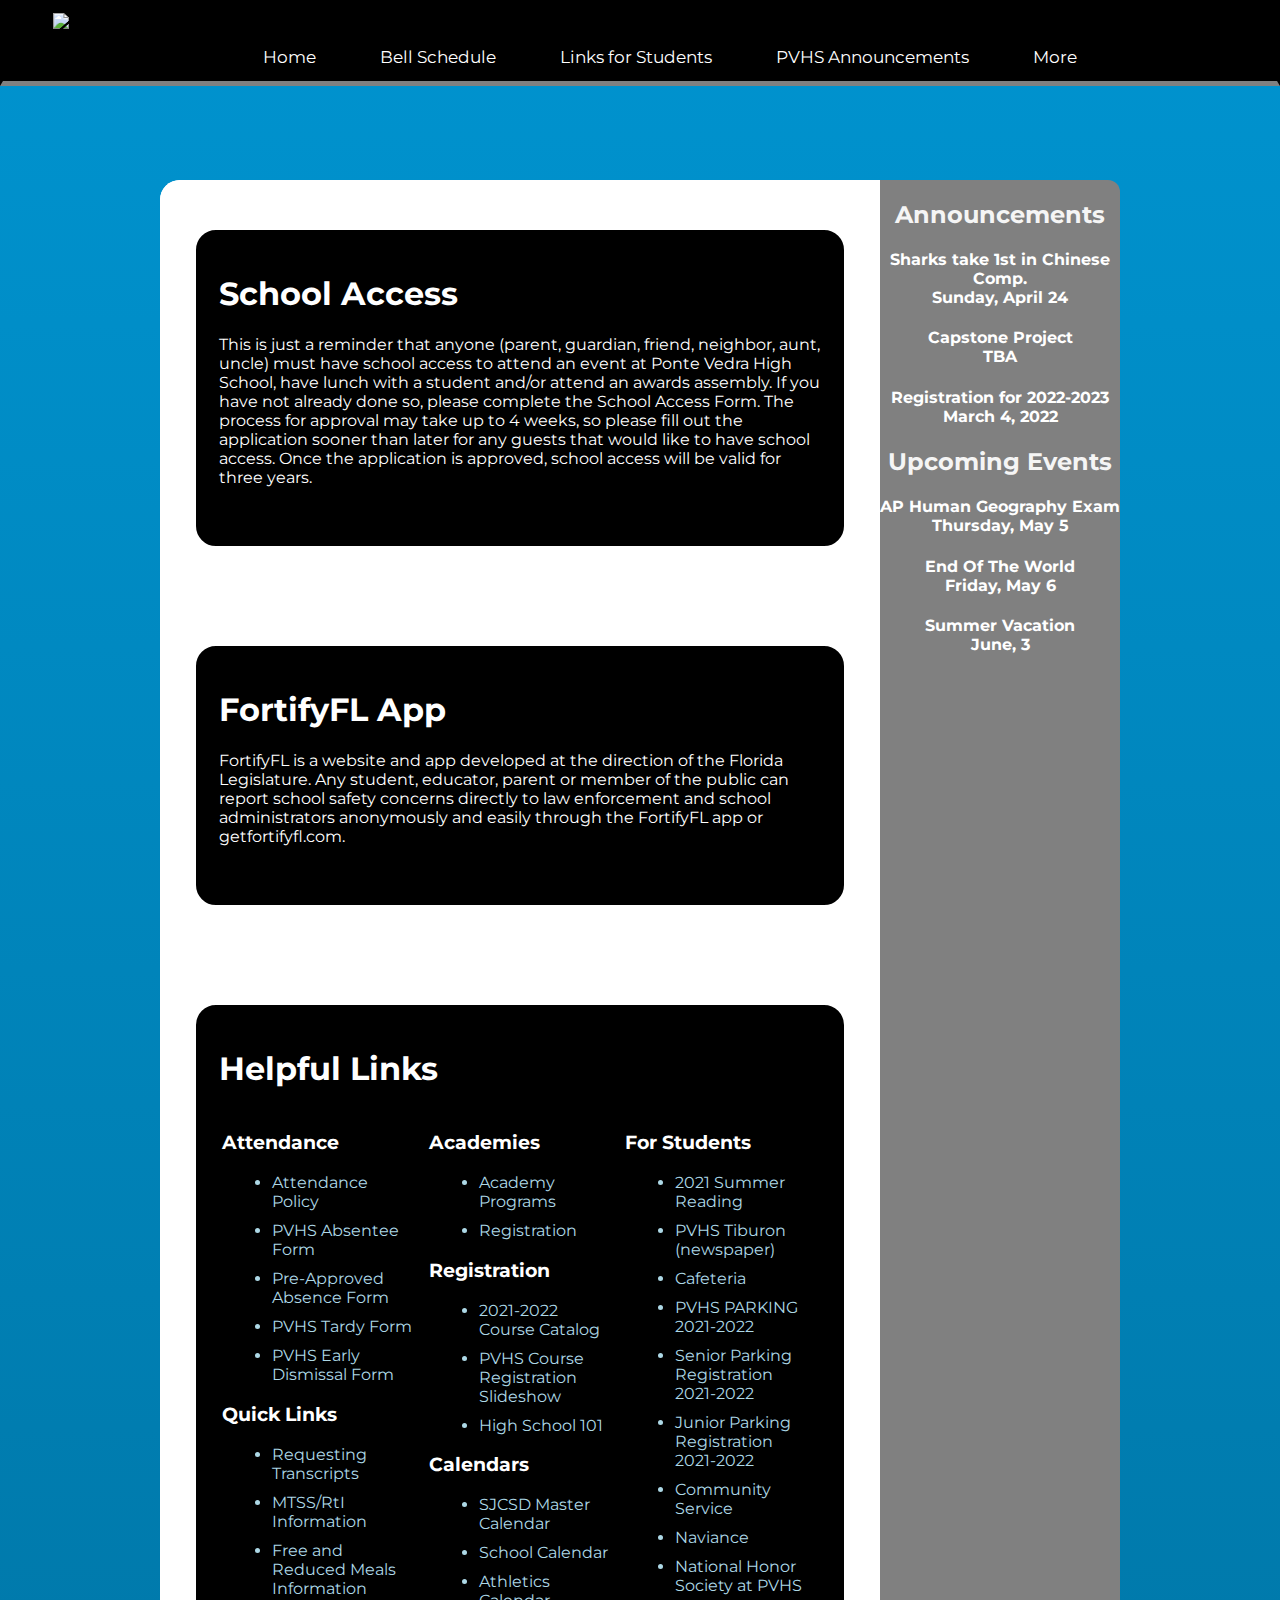
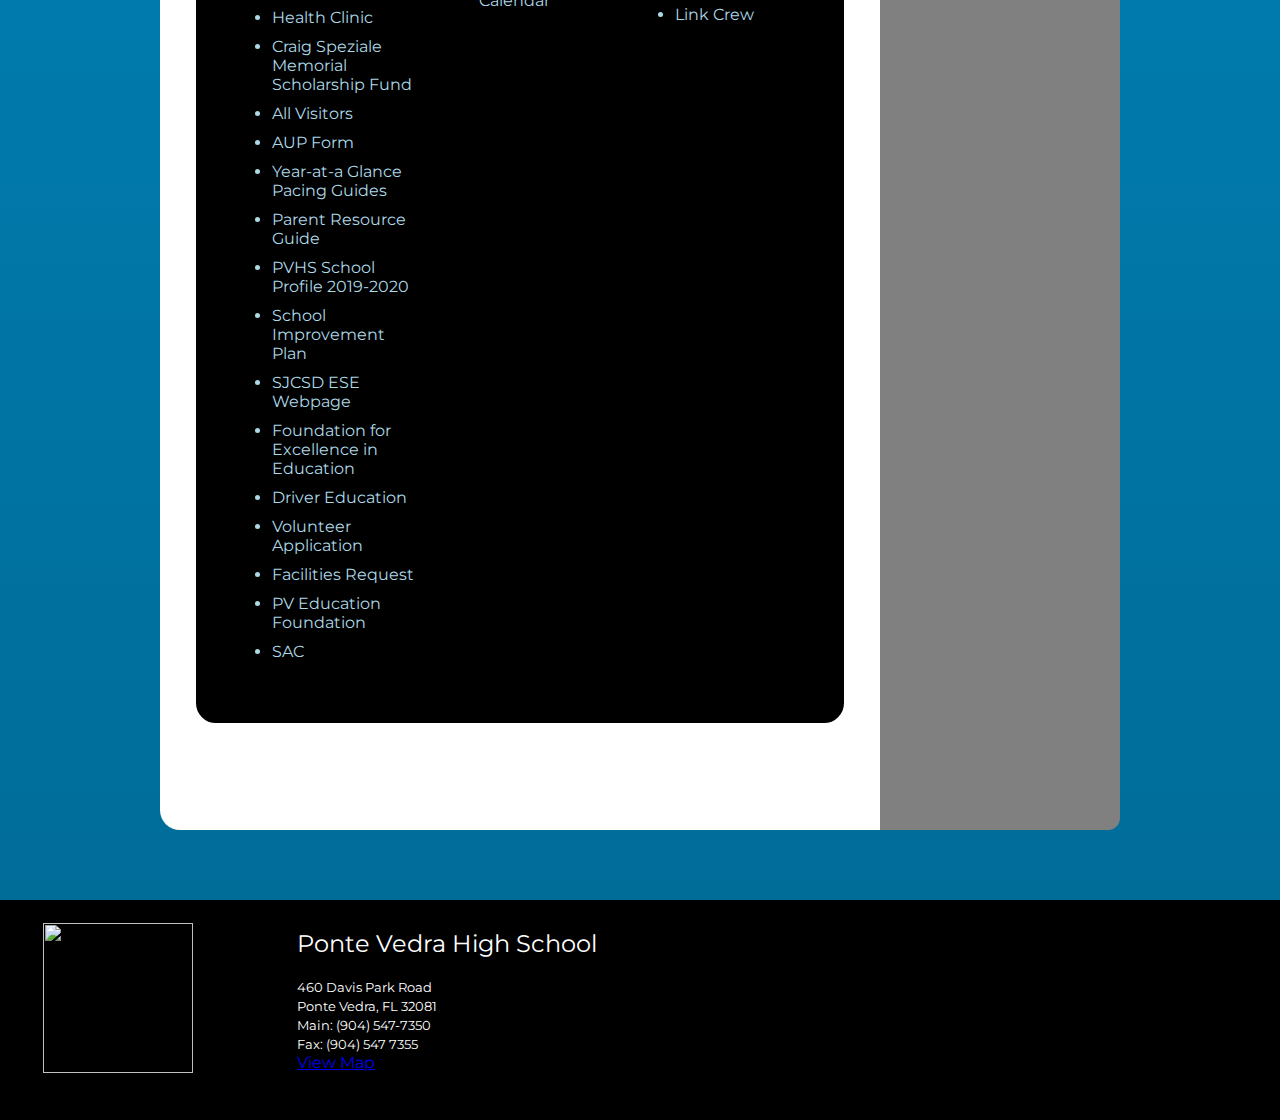
==== index.html @ 2da9e241 "Initial commit" ====
<!DOCTYPE html>
<html>
  <head>
    <meta charset="utf-8">
    <meta name="viewport" content="width=device-width">
    <title>Ponte Vedra High School</title>
    <link href="/mainpage.css" rel="stylesheet" type="text/css" />
    <link href="/overall.css" rel="stylesheet" type="text/css" />
    <link rel="preconnect" href="https://fonts.googleapis.com">
    <link rel="icon" type="image/x-icon" href="https://www.stjohns.k12.fl.us/cr/wp-content/uploads/sites/35/2015/02/2-300x277.png" />
<link rel="preconnect" href="https://fonts.gstatic.com" crossorigin>
<link href="https://fonts.googleapis.com/css2?family=Inter:wght@100;200;300;400;500;600;700;800;900&family=Lato:ital,wght@0,100;0,300;0,400;0,700;1,100;1,300;1,400;1,700&family=Montserrat:ital,wght@0,100;0,200;0,300;0,400;0,500;0,600;0,700;0,800;0,900;1,100;1,200;1,300;1,400;1,500;1,600;1,700;1,800;1,900&family=Nanum+Gothic:wght@400;700;800&family=Noto+Sans:ital,wght@0,400;0,700;1,400;1,700&family=Oxygen:wght@300;400;700&family=Poppins:ital,wght@0,100;0,200;0,300;0,400;0,500;0,600;1,100;1,200;1,300;1,400;1,500&family=Raleway:ital,wght@0,100;0,200;0,300;0,400;0,500;0,600;0,700;1,100;1,200;1,300;1,400;1,500;1,600;1,700&family=Roboto:ital,wght@0,100;0,300;0,400;0,500;0,700;0,900;1,100;1,300;1,400;1,500;1,700;1,900&family=Rubik:ital,wght@0,300;0,400;0,500;0,600;0,700;1,300;1,400;1,500;1,600;1,700&family=Source+Sans+Pro:ital,wght@0,200;0,300;0,400;0,600;0,700;1,200;1,300;1,400;1,600;1,700&family=Titillium+Web:ital,wght@0,200;0,300;0,400;0,600;0,700;0,900;1,200;1,300;1,400;1,600;1,700&family=Ubuntu:ital,wght@0,300;0,400;0,500;0,700;1,300;1,400;1,500;1,700&family=Work+Sans:ital,wght@0,100;0,200;0,300;0,400;0,500;0,600;0,700;1,100;1,200;1,300;1,400;1,500;1,600;1,700&display=swap" rel="stylesheet">
    <script src="https://ajax.googleapis.com/ajax/libs/jquery/3.6.0/jquery.min.js"></script>
    <script src="script.js"></script>

    <style>
      body {
        color:whitesmoke;
      }
      /*#schoolaccess {
        margin-left:10%;
        margin-right:10%;
      }
      #fortifyfl {
        margin-left:10%;
        margin-right:10%;*/
      }

      a {
    transition-duration:0.2s;
    color:white;
  }

  a:hover {
    color:skyblue;
  }
    </style>
  </head>
  <body>
<!--     page info not shown -->
<!--     top navigation and title bar-->
     <div class="topnav" id = "topnav" style="white-space:nowrap;">
       
  <a href="/index.html"><img class="logo" src="https://www-pvhs.stjohns.k12.fl.us/wp-content/uploads/2019/11/bg_logo.png" width="220"></a>
      <div class="navbuttons">
      <a href="/index.html">Home</a>  
      <a href="https://www-pvhs.stjohns.k12.fl.us/wp-content/uploads/2021/08/2021-2022-PVHS-Bell-Schedule.pdf" target = "_blank">Bell Schedule</a>
      <a href="/subpages/links4students.html">Links for Students</a>  
      <a href="/subpages/PVHS-announcements.html">PVHS Announcements</a>
      <a onclick = "openNav()">More</a>
      </div>
     </div>

<div id="mySidenav" class="sidenav">
  <a href="javascript:void(0)" class="closebtn" onclick="closeNav()">&times;</a>
  <a href="https://homeaccess.stjohns.k12.fl.us/HomeAccess/Account/LogOn?ReturnUrl=%2fhomeaccess">Home Access<br>Center</a>
  <a href="https://stjohnsschools.schoology.com/" target="_blank">Schoology for<br>Students</a>
  <a href="https://www.stjohns.k12.fl.us/calendar/" target = "_blank">St. Johns<br>Calendar</a>
  <a href="https://www-pvhs.stjohns.k12.fl.us/media/">Media Center</a>
  <a href="test">test</a>
</div>

<!-- main content -->
<div id="main">
      <aside id="upcoming"></aside>
  <div class="maincontent">
    
    <div id="schoolaccess" class = "contentbox">
    <h1>School Access</h1>

    <p>This is just a reminder that anyone (parent, guardian, friend, neighbor, aunt,   uncle) must have school access to attend an event at Ponte Vedra High School,       have lunch with a student and/or attend an awards assembly. If you have not         already done so, please complete the School Access Form. The process for approval   may take up to 4 weeks, so please fill out the application sooner than later for    any guests that would like to have school access. Once the application is           approved, school access will be valid for three years.</p>
    </div>

    <div id="fortifyfl" class = "contentbox">
    <h1>FortifyFL App</h1>
      
    <p>FortifyFL is a website and app developed at the direction of the Florida Legislature. Any student, educator, parent or member of the public can report school safety concerns directly to law enforcement and school administrators anonymously and easily through the FortifyFL app or getfortifyfl.com.</p>
    </div>

    <div id = "helpfullinks" class = "contentbox">
      <h1>Helpful Links</h1>
        <table>
          <tr>
            <td>
              <h3>Attendance</h3>
              <ul>
                <li><a>Attendance Policy</a></li>
                <li><a>PVHS Absentee Form</a></li>
                <li><a>Pre-Approved Absence Form</a></li>
                <li><a>PVHS Tardy Form</a></li>
                <li><a>PVHS Early Dismissal Form</a></li>
              </ul>
              <h3>Quick Links</h3>
              <ul>
                <li><a>Requesting Transcripts</a></li>
                <li><a>MTSS/RtI Information</a></li>
                <li><a>Free and Reduced Meals Information</a></li>
                <li><a>Health Clinic</a></li>
                <li><a>Craig Speziale Memorial Scholarship Fund</a></li>
                <li><a>All Visitors</li>
                <li><a>AUP Form</a></li>
                <li><a>Year-at-a Glance Pacing Guides</a></li>
                <li><a>Parent Resource Guide</a></li>
                <li><a>PVHS School Profile 2019-2020</a></li>
                <li><a>School Improvement Plan</a></li>
                <li><a>SJCSD ESE Webpage</a></li>
                <li><a>Foundation for Excellence in Education</a></li>
                <li><a>Driver Education</a></li>
                <li><a>Volunteer Application</a></li>
                <li><a>Facilities Request</a></li>
                <li><a>PV Education Foundation</a></li>
                <li><a>SAC</li>
              </ul>
            </td>
            
            <td>
              <h3>Academies</h3>
              <ul>
                <li><a>Academy Programs</a></li>
                <li><a>Registration</a></li>
              </ul>
              <h3>Registration</h3>
              <ul>
                <li><a>2021-2022 Course Catalog</a></li>
                <li><a>PVHS Course Registration Slideshow</a></li>
                <li><a>High School 101</a></li>
              </ul>
              <h3>Calendars</h3>
              <ul>
                <li><a>SJCSD Master Calendar</a></li>
                <li><a>School Calendar</a></li>
                <li><a>Athletics Calendar</a></li>
              </ul>
            </td>
            
            <td>
              <h3>For Students</h3>
              <ul>
                <li><a>2021 Summer Reading</a></li>
                <li><a>PVHS Tiburon (newspaper)</a></li>
                <li><a>Cafeteria</a></li>
                <li><a>PVHS PARKING 2021-2022</a></li>
                <li><a>Senior Parking Registration 2021-2022</a></li>
                <li><a>Junior Parking Registration 2021-2022</a></li>
                <li><a>Community Service</a></li>
                <li><a>Naviance</a></li>
                <li><a>National Honor Society at PVHS</a></li>
                <li><a>Link Crew</a></li>
              </ul>
            </td>
          </tr>
        </table>
    </div>
    
  </div>
  
  <div class = "sidemain">
    <h2>Announcements</h2>
    <a><h4>Sharks take 1st in Chinese Comp.<br>Sunday, April 24</h4></a>
    <a><h4>Capstone Project<br>TBA</h4></a>
    <a href="/subpages/PVHS-announcements.html#announce" ><h4>Registration for 2022-2023<br>March 4, 2022</h4></a>
    <a><h4></h4></a>
    <a><h4></h4></a>
    <a><h4></h4></a>
    <h2>Upcoming Events</h2>
    <a><h4>AP Human Geography Exam<br>Thursday, May 5</h4></a>
    <a><h4>End Of The World<br>Friday, May 6</h4></a>
    <a><h4>Summer Vacation<br>June, 3</h4></a>
    <a><h4></h4></a>
    <a><h4></h4></a>
    <a><h4></h4></a>
  </div>
</div>
<!--      footer -->

  
    <div class = "footer">
      <table>
        <tr>
          <td>
            <img src = "https://www-pvhs.stjohns.k12.fl.us/wp-content/uploads/2019/11/pv.png" width = "150px" height = "150px">
          </td>
        <td>
          <span style = "font-size:1.5em;">Ponte Vedra High School</span><br><br>
          <span style = "font-size:.8em;">460 Davis Park Road</span><br>
          <span style = "font-size:.8em;">Ponte Vedra, FL 32081</span><br>
          <span style = "font-size:.8em;">Main: (904) 547-7350</span><br>
          <span style = "font-size:.8em;">Fax: (904) 547 7355</span><br>
          <a href="https://goo.gl/maps/XTZNZuMXqhJCiwR97" style="padding-left:100px;">View Map</a>
        </td>
      </tr>
      </table>
      
    </div>
</div>
    

<!--     popout  -->
<!--     content wrapper -->

  </body>
</html>
---- mainpage.css ----
body {
  margin:0px 0px 0px 0px;
}

/* .topnav{
  background-color:black;
  height:50px;
  width:100%;
  padding-top:25px;
  margin:0px 0px 0px 0px;
  position:fixed;
  top:0px;
  
}

a.topnav{
  text-decoration:none;
  color:white;
  font-size:20px;
}

a.topnav:hover{
  padding: 15px 15px;
  border-radius: 5px;

  color: black;
  background-color:white;
} */
---- overall.css ----
body {
  background-image:linear-gradient(#0093cf,#006994);
  font-family: 'Montserrat', sans-serif;
  scroll-behavior: smooth;
}

.topnav {
  
  background-color: black;
  /* overflow: hidden; */
  border-style: solid;
  border-margin: 0;
  border-padding: 0;
  border-color: black;
  padding-bottom: 10px;
  margin: 0px 0px 0px 0px;
  text-align: auto;
  padding:0;
  position:fixed;
  top:0px;
  width:100%;
  display: inline;
  box-sizing: border-box;
  z-index: 100;
  border-bottom:5px solid gray;

}

.logo {
  padding-left: 20px;
  padding-top: 10px;
}

.search {
  float: right;
  padding: 20px 20px;
}

/* Style the links inside the navigation bar */
.topnav a {
  /* float: left; */
  background-color: black;
  color: white;
  text-align: center;
  padding: 14px 30px;
  text-decoration: none;
  font-size: 17px;
  border-radius: 10px;

  transition-duration: 0.5s; 
  
}


/* Change the color of links on hover */
.navbuttons a:hover {
  background-color: white;
  color: #0093cf;
  transition-duration: 0.5s;
}


/* Button div */
.navbuttons {
  float: center;
  /*border-top-style: solid;
  border-top-color: black;
  border-width:100%;*/
  text-align: center;
  width: 100%;
  margin: auto;
  padding: 14px 30px;
}

/* .contentbox {
  float:center;
  border:3px solid black;
  border-top:0px;
  margin:auto;
  width:90%;
  background-color:skyblue;
} */

/* The side navigation menu */
.sidenav {
  height: 100%; /* 100% Full-height */
  width: 0; /* 0 width - change this with JavaScript */
  position: fixed; /* Stay in place */
  z-index: 101; /* Stay on top */
  top: 0; /* Stay at the top */
  left: 0;
  background-color: #111; /* Black*/
  overflow-x: hidden; /* Disable horizontal scroll */
  padding-top: 60px; /* Place content 60px from the top */
  transition: 0.5s; /* 0.5 second transition effect to slide in the sidenav */
  white-space: nowrap; /* prevent text from wrapping */
}

/* The navigation menu links */
.sidenav a {
  padding: 8px 8px 8px 32px;
  text-decoration: none;
  font-size: 25px;
  color: #818181;
  display: block;
  transition: 0.3s;
}

/* When you mouse over the navigation links, change their color */
.sidenav a:hover {
  color: #f1f1f1;
}

/* Position and style the close button (top right corner) */
.sidenav .closebtn {
  position: absolute;
  top: 0;
  right: 25px;
  font-size: 36px;
  margin-left: 50px;
}

/* Style page content - use this if you want to push the page content to the right when you open the side navigation */
#main {
  transition: margin-left .5s;
  padding: 0px;
  position:relative;
  height:250vh;
  top:130px;
  width:75%;
  margin:auto;
  margin-top:50px;
  margin-bottom:200px;
/*   border:solid grey 5px; */
  border-radius: 20px;
  background-color:white;

}

.maincontent {
  width:75%;
  margin:0px;
  background-color:white;
  padding-top:50px;
  display:inline-block;
  float:left;
  border-radius: 20px;
}

.sidemain {
  width:25%;
  min-height:250vh;
  display:inline-block;
  float:left;
  background-color:gray;
  margin:0px;
  text-align:center;
  border-bottom-right-radius: 12px;
  border-top-right-radius: 12px;
}

.sidemain a {
  color:white;
  text-decoration:none;
}

#helpfullinks {
  
}

#helpfullinks td {
  width:300px;
  vertical-align:top;
}

#helpfullinks li {
  margin:10px;
  color:lightblue;
}

#helpfullinks a:hover {
  color:deepskyblue;
  text-decoration:underline;
}

/* On smaller screens, where height is less than 450px, change the style of the sidenav (less padding and a smaller font size) */
@media screen and (max-height: 450px) {
  .sidenav {padding-top: 15px;}
  .sidenav a {font-size: 18px;}
}



/* Footer */
.footer {
  margin: 0px 0px 0px 0px;
  background-color:black;
  padding:20px 40px 20px 40px;
  width:95.85%;
  height:20vh;
  display:block;

}

.footer span {
  color:white;
  font-size:20px;
  margin-bottom:20px;
}




.contentbox {
  margin-right:5%;
  margin-left:5%;
  margin-bottom:100px;
  padding: 20px;
  padding-bottom: 2.5rem;
  min-width:500px;
  border-style: solid;
  border-color: black;
  border-radius: 20px;
  color: white;
  background-color: black;	 
}

span {
  margin-left:100px;
}



/* font-family: 'Inter', sans-serif;
font-family: 'Lato', sans-serif;
font-family: 'Montserrat', sans-serif;
font-family: 'Nanum Gothic', sans-serif;
font-family: 'Noto Sans', sans-serif;
font-family: 'Oxygen', sans-serif;
font-family: 'Poppins', sans-serif;
font-family: 'Raleway', sans-serif;
font-family: 'Roboto', sans-serif;
font-family: 'Rubik', sans-serif;
font-family: 'Source Sans Pro', sans-serif;
font-family: 'Titillium Web', sans-serif;
font-family: 'Ubuntu', sans-serif;
font-family: 'Work Sans', sans-serif; */
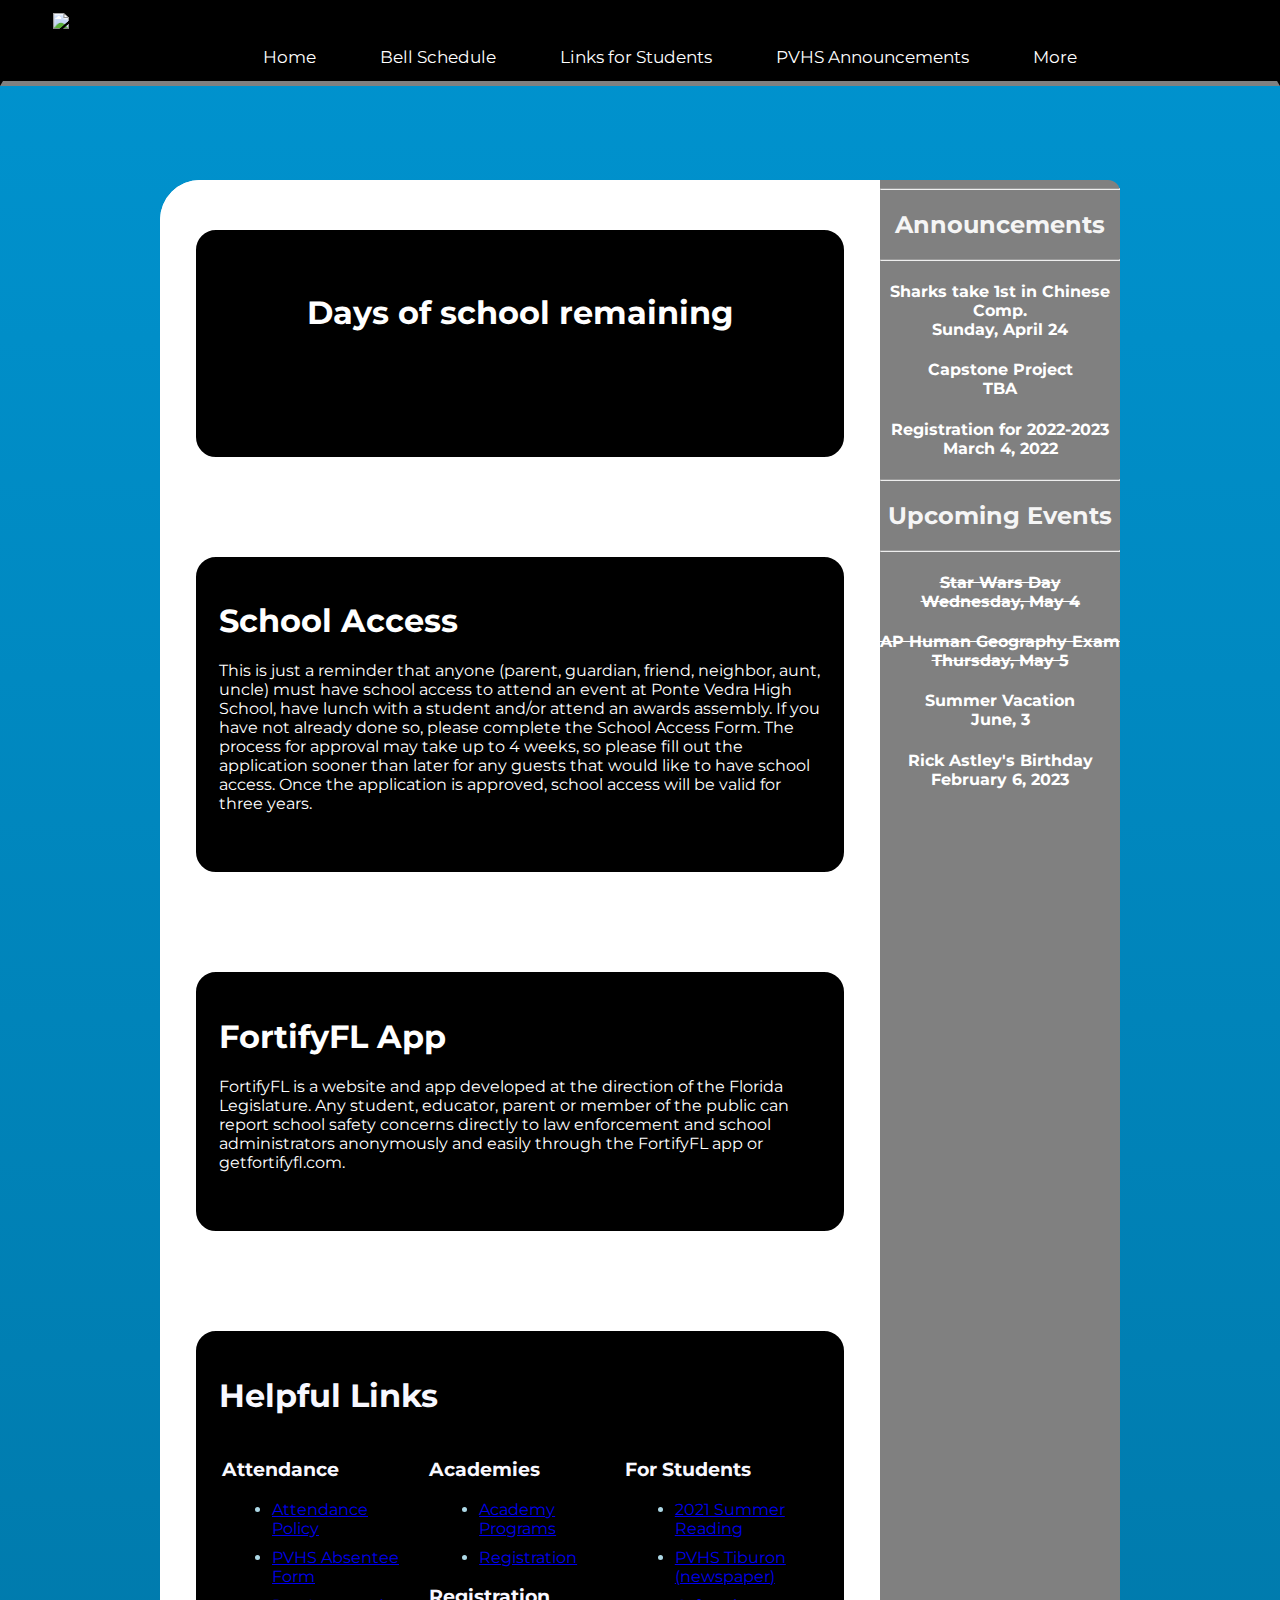
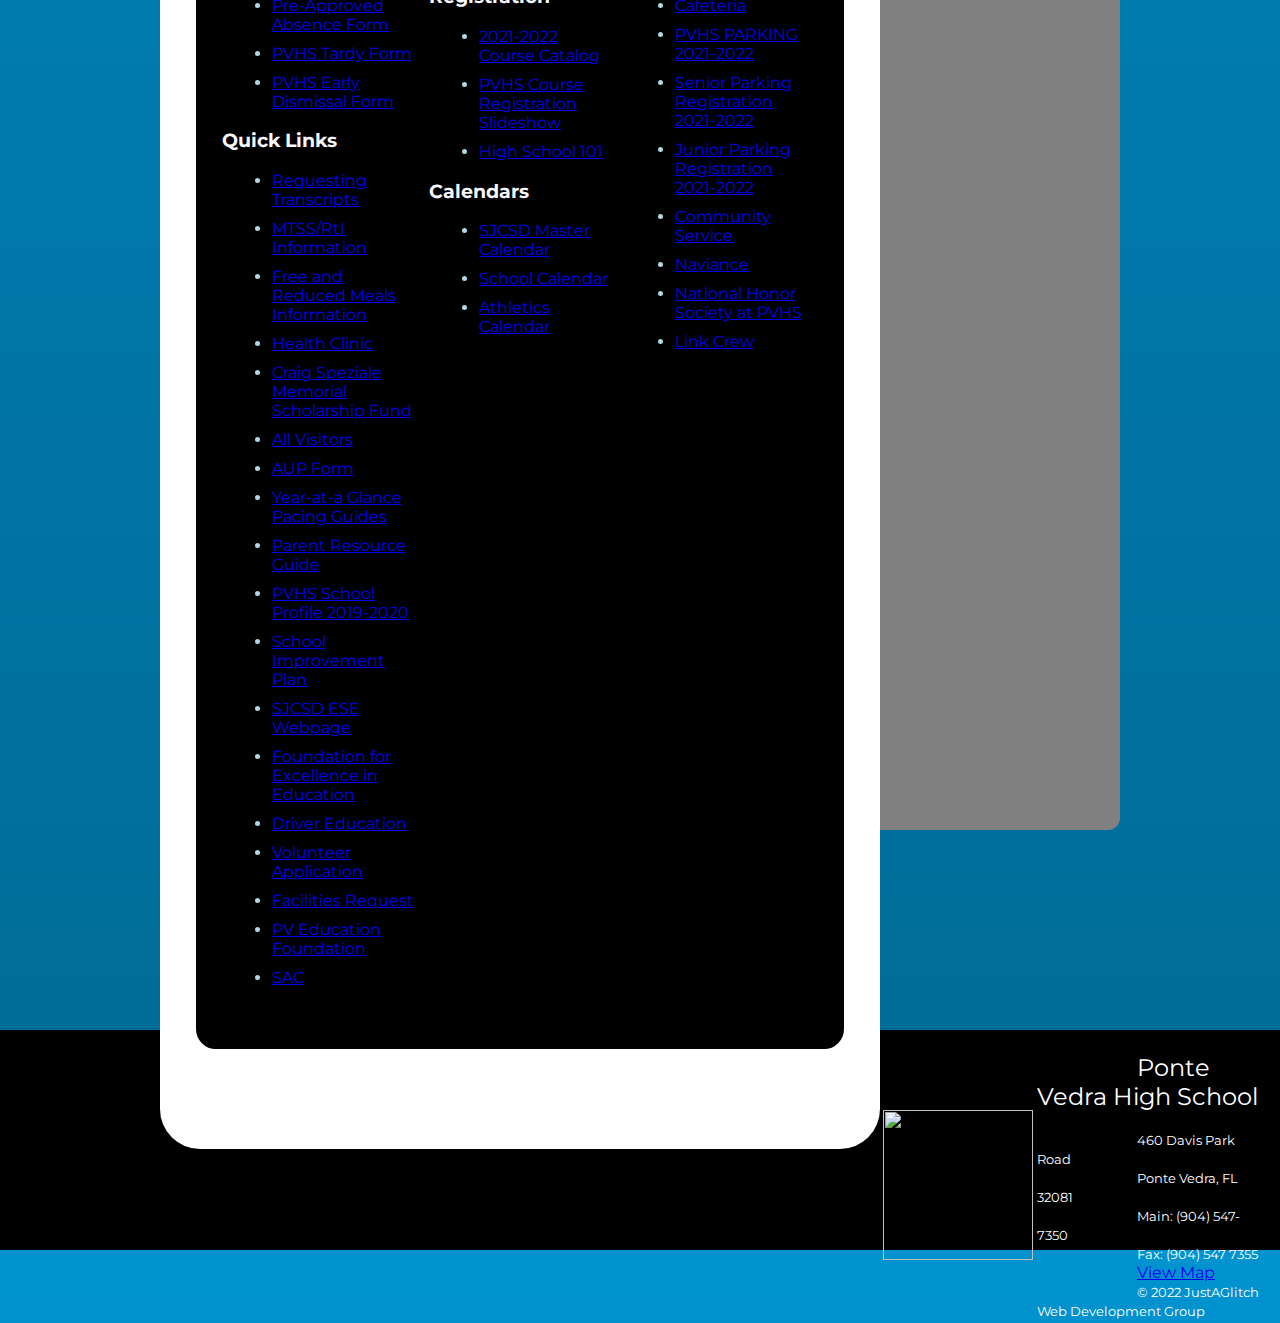
==== commit 02ac72af: "up to date as of 5/6/22" ====
--- a/index.html
+++ b/index.html
@@ -1,5 +1,19 @@
+<!-- Please run in separate tab, instead of the replit browser.  Tall aspect ratios may break some elements. -->
+
+<!-- This software is under the MIT license, and anyone is free to fork or copy any part of this project.  License text below.
+
+Copyright 2022 JustAGlitch Web Development Group
+
+Permission is hereby granted, free of charge, to any person obtaining a copy of this software and associated documentation files (the "Software"), to deal in the Software without restriction, including without limitation the rights to use, copy, modify, merge, publish, distribute, sublicense, and/or sell copies of the Software, and to permit persons to whom the Software is furnished to do so, subject to the following conditions:
+
+The above copyright notice and this permission notice shall be included in all copies or substantial portions of the Software.
+
+THE SOFTWARE IS PROVIDED "AS IS", WITHOUT WARRANTY OF ANY KIND, EXPRESS OR IMPLIED, INCLUDING BUT NOT LIMITED TO THE WARRANTIES OF MERCHANTABILITY, FITNESS FOR A PARTICULAR PURPOSE AND NONINFRINGEMENT. IN NO EVENT SHALL THE AUTHORS OR COPYRIGHT HOLDERS BE LIABLE FOR ANY CLAIM, DAMAGES OR OTHER LIABILITY, WHETHER IN AN ACTION OF CONTRACT, TORT OR OTHERWISE, ARISING FROM, OUT OF OR IN CONNECTION WITH THE SOFTWARE OR THE USE OR OTHER DEALINGS IN THE SOFTWARE.
+
+-->
+
 <!DOCTYPE html>
-<html>
+<html lang>
   <head>
     <meta charset="utf-8">
     <meta name="viewport" content="width=device-width">
@@ -9,10 +23,25 @@
     <link rel="preconnect" href="https://fonts.googleapis.com">
     <link rel="icon" type="image/x-icon" href="https://www.stjohns.k12.fl.us/cr/wp-content/uploads/sites/35/2015/02/2-300x277.png" />
 <link rel="preconnect" href="https://fonts.gstatic.com" crossorigin>
-<link href="https://fonts.googleapis.com/css2?family=Inter:wght@100;200;300;400;500;600;700;800;900&family=Lato:ital,wght@0,100;0,300;0,400;0,700;1,100;1,300;1,400;1,700&family=Montserrat:ital,wght@0,100;0,200;0,300;0,400;0,500;0,600;0,700;0,800;0,900;1,100;1,200;1,300;1,400;1,500;1,600;1,700;1,800;1,900&family=Nanum+Gothic:wght@400;700;800&family=Noto+Sans:ital,wght@0,400;0,700;1,400;1,700&family=Oxygen:wght@300;400;700&family=Poppins:ital,wght@0,100;0,200;0,300;0,400;0,500;0,600;1,100;1,200;1,300;1,400;1,500&family=Raleway:ital,wght@0,100;0,200;0,300;0,400;0,500;0,600;0,700;1,100;1,200;1,300;1,400;1,500;1,600;1,700&family=Roboto:ital,wght@0,100;0,300;0,400;0,500;0,700;0,900;1,100;1,300;1,400;1,500;1,700;1,900&family=Rubik:ital,wght@0,300;0,400;0,500;0,600;0,700;1,300;1,400;1,500;1,600;1,700&family=Source+Sans+Pro:ital,wght@0,200;0,300;0,400;0,600;0,700;1,200;1,300;1,400;1,600;1,700&family=Titillium+Web:ital,wght@0,200;0,300;0,400;0,600;0,700;0,900;1,200;1,300;1,400;1,600;1,700&family=Ubuntu:ital,wght@0,300;0,400;0,500;0,700;1,300;1,400;1,500;1,700&family=Work+Sans:ital,wght@0,100;0,200;0,300;0,400;0,500;0,600;0,700;1,100;1,200;1,300;1,400;1,500;1,600;1,700&display=swap" rel="stylesheet">
+<link href="https://fonts.googleapis.com/css2?family=Montserrat:ital,wght@0,100;0,200;0,300;0,400;0,500;0,600;0,700;0,800;0,900;1,100;1,200;1,300;1,400;1,500;1,600;1,700;1,800;1,900&display=swap" rel="stylesheet">
     <script src="https://ajax.googleapis.com/ajax/libs/jquery/3.6.0/jquery.min.js"></script>
+    <script>
+      function checkDay() {
+  const today = new Date();
+  let d = today.getDay();
+  setTimeout(checkDay, 1000);
+
+  if (d==3) {      
+document.getElementById("earlyRelease").style.visibility = "visible";
+document.getElementById("earlyRelease").style.height = "80px";
+document.getElementById("earlyRelease").style.padding = "5px 0px 15px 0px";
+  }
+}
+    </script>
     <script src="script.js"></script>
 
+
+    
     <style>
       body {
         color:whitesmoke;
@@ -36,7 +65,7 @@
   }
     </style>
   </head>
-  <body>
+  <body onload="checkDay()">
 <!--     page info not shown -->
 <!--     top navigation and title bar-->
      <div class="topnav" id = "topnav" style="white-space:nowrap;">
@@ -53,18 +82,59 @@
 
 <div id="mySidenav" class="sidenav">
   <a href="javascript:void(0)" class="closebtn" onclick="closeNav()">&times;</a>
-  <a href="https://homeaccess.stjohns.k12.fl.us/HomeAccess/Account/LogOn?ReturnUrl=%2fhomeaccess">Home Access<br>Center</a>
+  <a href="https://homeaccess.stjohns.k12.fl.us/HomeAccess/Account/LogOn?ReturnUrl=%2fhomeaccess" target = "_blank">Home Access<br>Center</a>
   <a href="https://stjohnsschools.schoology.com/" target="_blank">Schoology for<br>Students</a>
   <a href="https://www.stjohns.k12.fl.us/calendar/" target = "_blank">St. Johns<br>Calendar</a>
-  <a href="https://www-pvhs.stjohns.k12.fl.us/media/">Media Center</a>
-  <a href="test">test</a>
+  <a href="https://www-pvhs.stjohns.k12.fl.us/media/" target = "_blank">Media Center</a>
+  <a href="/giveyouup.mp4">Completely <br />legitimate <br />hyperlink</a>
 </div>
 
+  <div id = "earlyRelease" style = "background-color:darkblue; font-size:30px; text-align:center; margin-top:130px; height:0px; padding-top:0px; visibility:hidden;"><h3>Its Early Release! School Ends At 2:50 Today</h3></div>
+    
 <!-- main content -->
 <div id="main">
       <aside id="upcoming"></aside>
   <div class="maincontent">
-    
+
+    <div id="daysleft" class="contentbox" >
+    <center>
+    <br>
+    <h1>Days of school remaining</h1>
+      <span style="font-size:20pt;">
+  <!-- Display the countdown timer in an element -->
+<p id="demo"></p>
+<script>
+// Set the date we're counting down to
+var countDownDate = new Date("June 2, 2022 15:50:00").getTime();
+
+// Update the count down every 1 second
+var x = setInterval(function() {
+
+  // Get today's date and time
+  var now = new Date().getTime();
+
+  // Find the distance between now and the count down date
+  var distance = countDownDate - now;
+
+  // Time calculations for days, hours, minutes and seconds
+  var days = Math.floor(distance / (1000 * 60 * 60 * 24));
+  var hours = Math.floor((distance % (1000 * 60 * 60 * 24)) / (1000 * 60 * 60));
+  var minutes = Math.floor((distance % (1000 * 60 * 60)) / (1000 * 60));
+  var seconds = Math.floor((distance % (1000 * 60)) / 1000);
+
+  // Display the result in the element with id="demo"
+  document.getElementById("demo").innerHTML = days + "d " + hours + "h "
+  + minutes + "m " + seconds + "s ";
+
+  // If the count down is finished, write some text
+  if (distance < 0) {
+    clearInterval(x);
+    document.getElementById("demo").innerHTML = "EXPIRED";
+  }
+}, 1000);
+</script>
+      </span>
+    </div></center>
     <div id="schoolaccess" class = "contentbox">
     <h1>School Access</h1>
 
@@ -77,75 +147,75 @@
     <p>FortifyFL is a website and app developed at the direction of the Florida Legislature. Any student, educator, parent or member of the public can report school safety concerns directly to law enforcement and school administrators anonymously and easily through the FortifyFL app or getfortifyfl.com.</p>
     </div>
 
-    <div id = "helpfullinks" class = "contentbox">
+    <div id = "helpfullinks" class = "contentbox" style="color: ghostwhite;">
       <h1>Helpful Links</h1>
         <table>
           <tr>
             <td>
               <h3>Attendance</h3>
               <ul>
-                <li><a>Attendance Policy</a></li>
-                <li><a>PVHS Absentee Form</a></li>
-                <li><a>Pre-Approved Absence Form</a></li>
-                <li><a>PVHS Tardy Form</a></li>
-                <li><a>PVHS Early Dismissal Form</a></li>
+                <li><a href="/giveyouup.mp4">Attendance Policy</a></li>
+                <li><a href="/giveyouup.mp4">PVHS Absentee Form</a></li>
+                <li><a href="/giveyouup.mp4">Pre-Approved Absence Form</a></li>
+                <li><a href="/giveyouup.mp4">PVHS Tardy Form</a></li>
+                <li><a href="/giveyouup.mp4">PVHS Early Dismissal Form</a></li>
               </ul>
               <h3>Quick Links</h3>
               <ul>
-                <li><a>Requesting Transcripts</a></li>
-                <li><a>MTSS/RtI Information</a></li>
-                <li><a>Free and Reduced Meals Information</a></li>
-                <li><a>Health Clinic</a></li>
-                <li><a>Craig Speziale Memorial Scholarship Fund</a></li>
-                <li><a>All Visitors</li>
-                <li><a>AUP Form</a></li>
-                <li><a>Year-at-a Glance Pacing Guides</a></li>
-                <li><a>Parent Resource Guide</a></li>
-                <li><a>PVHS School Profile 2019-2020</a></li>
-                <li><a>School Improvement Plan</a></li>
-                <li><a>SJCSD ESE Webpage</a></li>
-                <li><a>Foundation for Excellence in Education</a></li>
-                <li><a>Driver Education</a></li>
-                <li><a>Volunteer Application</a></li>
-                <li><a>Facilities Request</a></li>
-                <li><a>PV Education Foundation</a></li>
-                <li><a>SAC</li>
+                <li><a href="/giveyouup.mp4">Requesting Transcripts</a></li>
+                <li><a href="/giveyouup.mp4">MTSS/RtI Information</a></li>
+                <li><a href="/giveyouup.mp4">Free and Reduced Meals Information</a></li>
+                <li><a href="/giveyouup.mp4">Health Clinic</a></li>
+                <li><a href="/giveyouup.mp4">Craig Speziale Memorial Scholarship Fund</a></li>
+                <li><a href="/giveyouup.mp4">All Visitors</li>
+                <li><a href="/giveyouup.mp4">AUP Form</a></li>
+                <li><a href="/giveyouup.mp4">Year-at-a Glance Pacing Guides</a></li>
+                <li><a href="/giveyouup.mp4"a>Parent Resource Guide</a></li>
+                <li><a href="/giveyouup.mp4">PVHS School Profile 2019-2020</a></li>
+                <li><a href="/giveyouup.mp4">School Improvement Plan</a></li>
+                <li><a href="/giveyouup.mp4">SJCSD ESE Webpage</a></li>
+                <li><a href="/giveyouup.mp4">Foundation for Excellence in Education</a></li>
+                <li><a href="/giveyouup.mp4">Driver Education</a></li>
+                <li><a href="/giveyouup.mp4">Volunteer Application</a></li>
+                <li><a href="/giveyouup.mp4">Facilities Request</a></li>
+                <li><a href="/giveyouup.mp4">PV Education Foundation</a></li>
+                <li><a href="/giveyouup.mp4">SAC</li>
               </ul>
             </td>
             
             <td>
               <h3>Academies</h3>
               <ul>
-                <li><a>Academy Programs</a></li>
-                <li><a>Registration</a></li>
+                <li><a href="/giveyouup.mp4">Academy Programs</a></li>
+                <li><a href="/giveyouup.mp4">Registration</a></li>
               </ul>
               <h3>Registration</h3>
               <ul>
-                <li><a>2021-2022 Course Catalog</a></li>
-                <li><a>PVHS Course Registration Slideshow</a></li>
-                <li><a>High School 101</a></li>
+                <li><a href="/giveyouup.mp4">2021-2022 Course Catalog</a></li>
+                <li><a href="/giveyouup.mp4">PVHS Course Registration Slideshow</a></li>
+                <li><a href="/giveyouup.mp4">High School 101</a></li>
               </ul>
               <h3>Calendars</h3>
               <ul>
-                <li><a>SJCSD Master Calendar</a></li>
-                <li><a>School Calendar</a></li>
-                <li><a>Athletics Calendar</a></li>
+                <li><a href="/giveyouup.mp4">SJCSD Master Calendar</a></li>
+                <li><a href="/giveyouup.mp4">School Calendar</a></li>
+                <li><a href="/giveyouup.mp4">Athletics Calendar</a></li>
               </ul>
             </td>
             
             <td>
               <h3>For Students</h3>
               <ul>
-                <li><a>2021 Summer Reading</a></li>
-                <li><a>PVHS Tiburon (newspaper)</a></li>
-                <li><a>Cafeteria</a></li>
-                <li><a>PVHS PARKING 2021-2022</a></li>
-                <li><a>Senior Parking Registration 2021-2022</a></li>
-                <li><a>Junior Parking Registration 2021-2022</a></li>
-                <li><a>Community Service</a></li>
-                <li><a>Naviance</a></li>
-                <li><a>National Honor Society at PVHS</a></li>
-                <li><a>Link Crew</a></li>
+                <li><a href="/giveyouup.mp4">2021 Summer Reading</a></li>
+                <li><a href="/giveyouup.mp4">PVHS Tiburon (newspaper)</a></li>
+                <li><a href="/giveyouup.mp4">Cafeteria</a></li>
+                <li><a href="/giveyouup.mp4">PVHS PARKING 2021-2022</a></li>
+                <li><a href="/giveyouup.mp4">Senior Parking Registration 2021-2022</a></li>
+                <li><a href="/giveyouup.mp4">Junior Parking Registration 2021-2022</a></li>
+                <li><a href="/giveyouup.mp4">Community Service</a></li>
+                <li><a href="/giveyouup.mp4">Naviance</a></li>
+                <li><a href="/giveyouup.mp4">National Honor Society at PVHS</a></li>
+                <li><a href="/giveyouup.mp4">Link Crew</a></li>
               </ul>
             </td>
           </tr>
@@ -155,20 +225,19 @@
   </div>
   
   <div class = "sidemain">
+    <hr>
     <h2>Announcements</h2>
+    <hr>
     <a><h4>Sharks take 1st in Chinese Comp.<br>Sunday, April 24</h4></a>
     <a><h4>Capstone Project<br>TBA</h4></a>
     <a href="/subpages/PVHS-announcements.html#announce" ><h4>Registration for 2022-2023<br>March 4, 2022</h4></a>
-    <a><h4></h4></a>
-    <a><h4></h4></a>
-    <a><h4></h4></a>
+    <hr>
     <h2>Upcoming Events</h2>
-    <a><h4>AP Human Geography Exam<br>Thursday, May 5</h4></a>
-    <a><h4>End Of The World<br>Friday, May 6</h4></a>
+    <hr>
+    <a><h4><del>Star Wars Day<br>Wednesday, May 4</del></h4></a>
+    <a><h4><del>AP Human Geography Exam<br>Thursday, May 5</del></h4></a>
     <a><h4>Summer Vacation<br>June, 3</h4></a>
-    <a><h4></h4></a>
-    <a><h4></h4></a>
-    <a><h4></h4></a>
+    <a><h4>Rick Astley's Birthday<br>February 6, 2023</h4></a>
   </div>
 </div>
 <!--      footer -->
@@ -186,17 +255,15 @@
           <span style = "font-size:.8em;">Ponte Vedra, FL 32081</span><br>
           <span style = "font-size:.8em;">Main: (904) 547-7350</span><br>
           <span style = "font-size:.8em;">Fax: (904) 547 7355</span><br>
-          <a href="https://goo.gl/maps/XTZNZuMXqhJCiwR97" style="padding-left:100px;">View Map</a>
+          <a href="https://goo.gl/maps/XTZNZuMXqhJCiwR97" style="padding-left:100px;" target='_blank'>View Map</a><br>
+          <span style = "font-size:.8em;">&copy; 2022 JustAGlitch Web Development Group</span>
         </td>
       </tr>
       </table>
       
     </div>
 </div>
-    
-
-<!--     popout  -->
-<!--     content wrapper -->
+  
 
   </body>
 </html>--- a/overall.css
+++ b/overall.css
@@ -126,13 +126,12 @@
   padding: 0px;
   position:relative;
   height:250vh;
-  top:130px;
   width:75%;
   margin:auto;
   margin-top:50px;
   margin-bottom:200px;
 /*   border:solid grey 5px; */
-  border-radius: 20px;
+  border-radius: 40px;
   background-color:white;
 
 }
@@ -144,7 +143,7 @@
   padding-top:50px;
   display:inline-block;
   float:left;
-  border-radius: 20px;
+  border-radius: 40px;
 }
 
 .sidemain {
@@ -178,9 +177,13 @@
   color:lightblue;
 }
 
-#helpfullinks a:hover {
+#helpfullinks a:visited a:visited:hover {
   color:deepskyblue;
   text-decoration:underline;
+}
+
+#helpfullinks a:visited {
+  color:lightblue;
 }
 
 /* On smaller screens, where height is less than 450px, change the style of the sidenav (less padding and a smaller font size) */
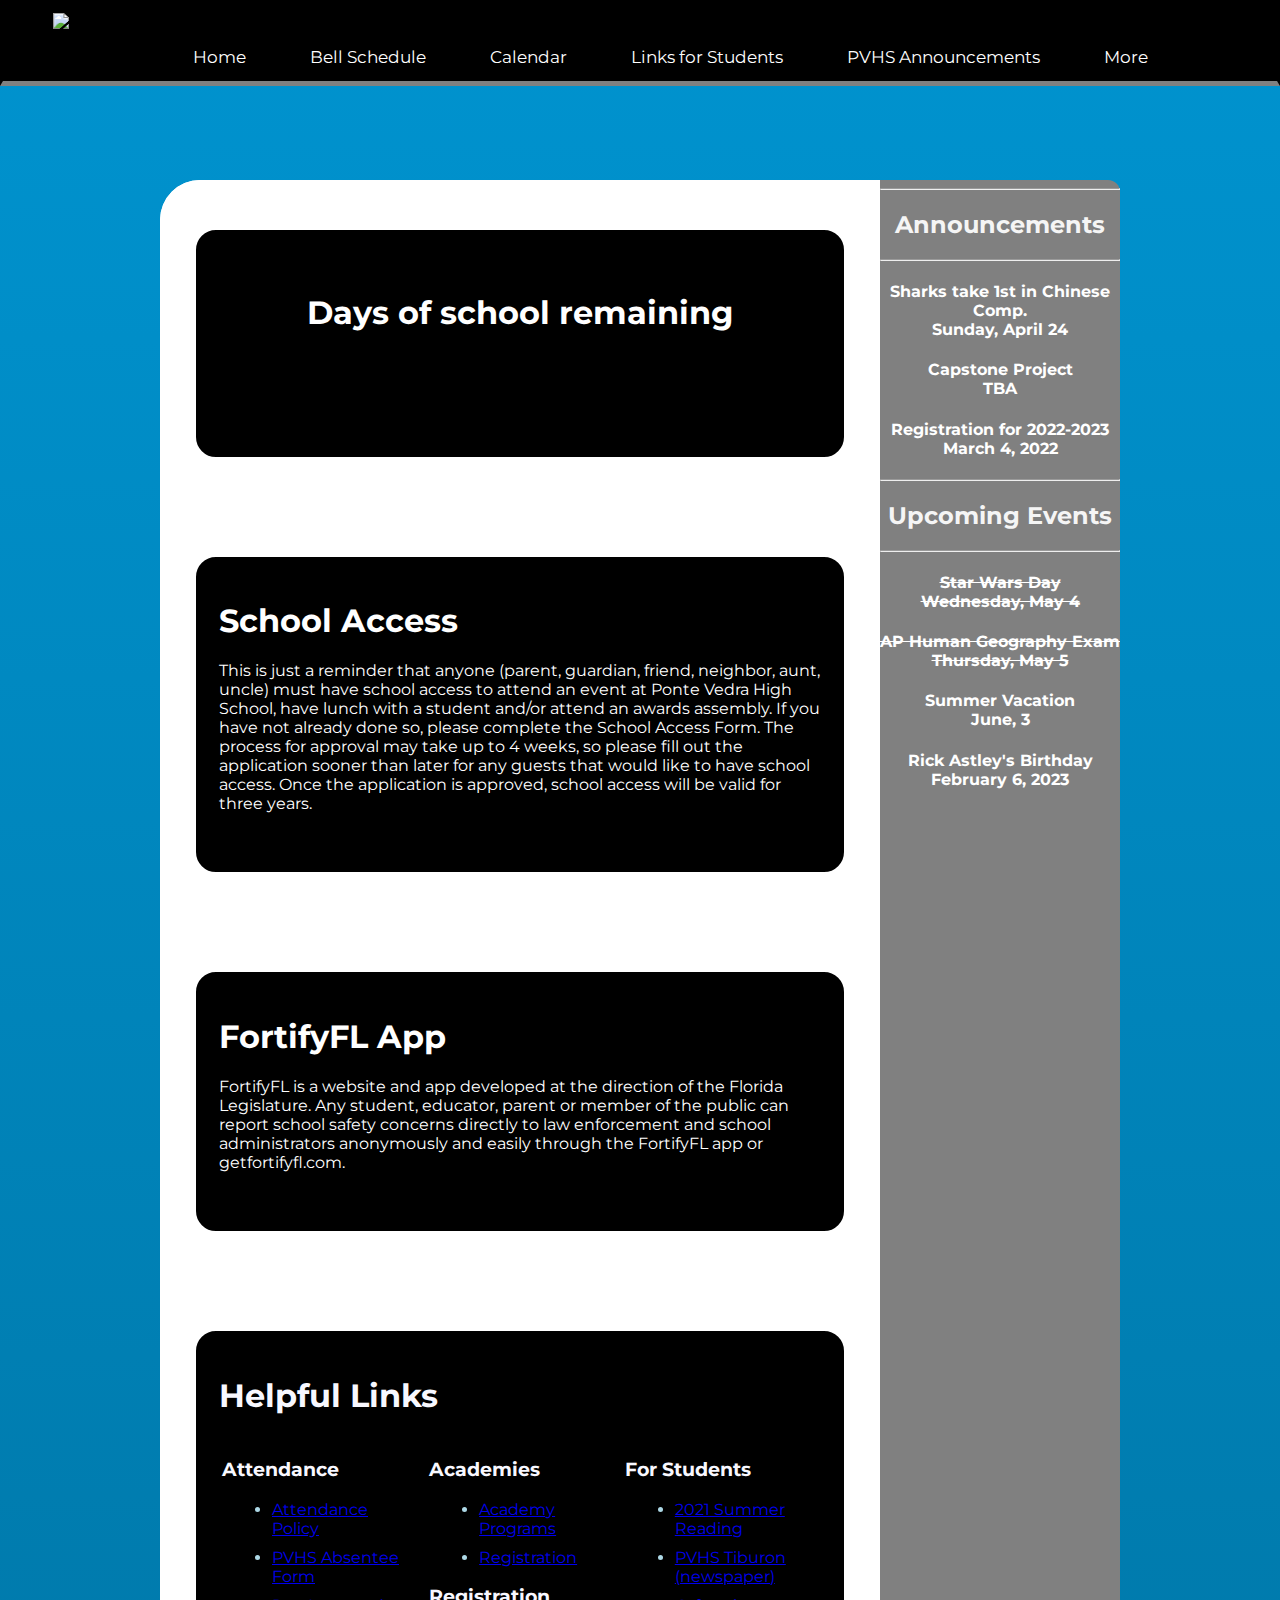
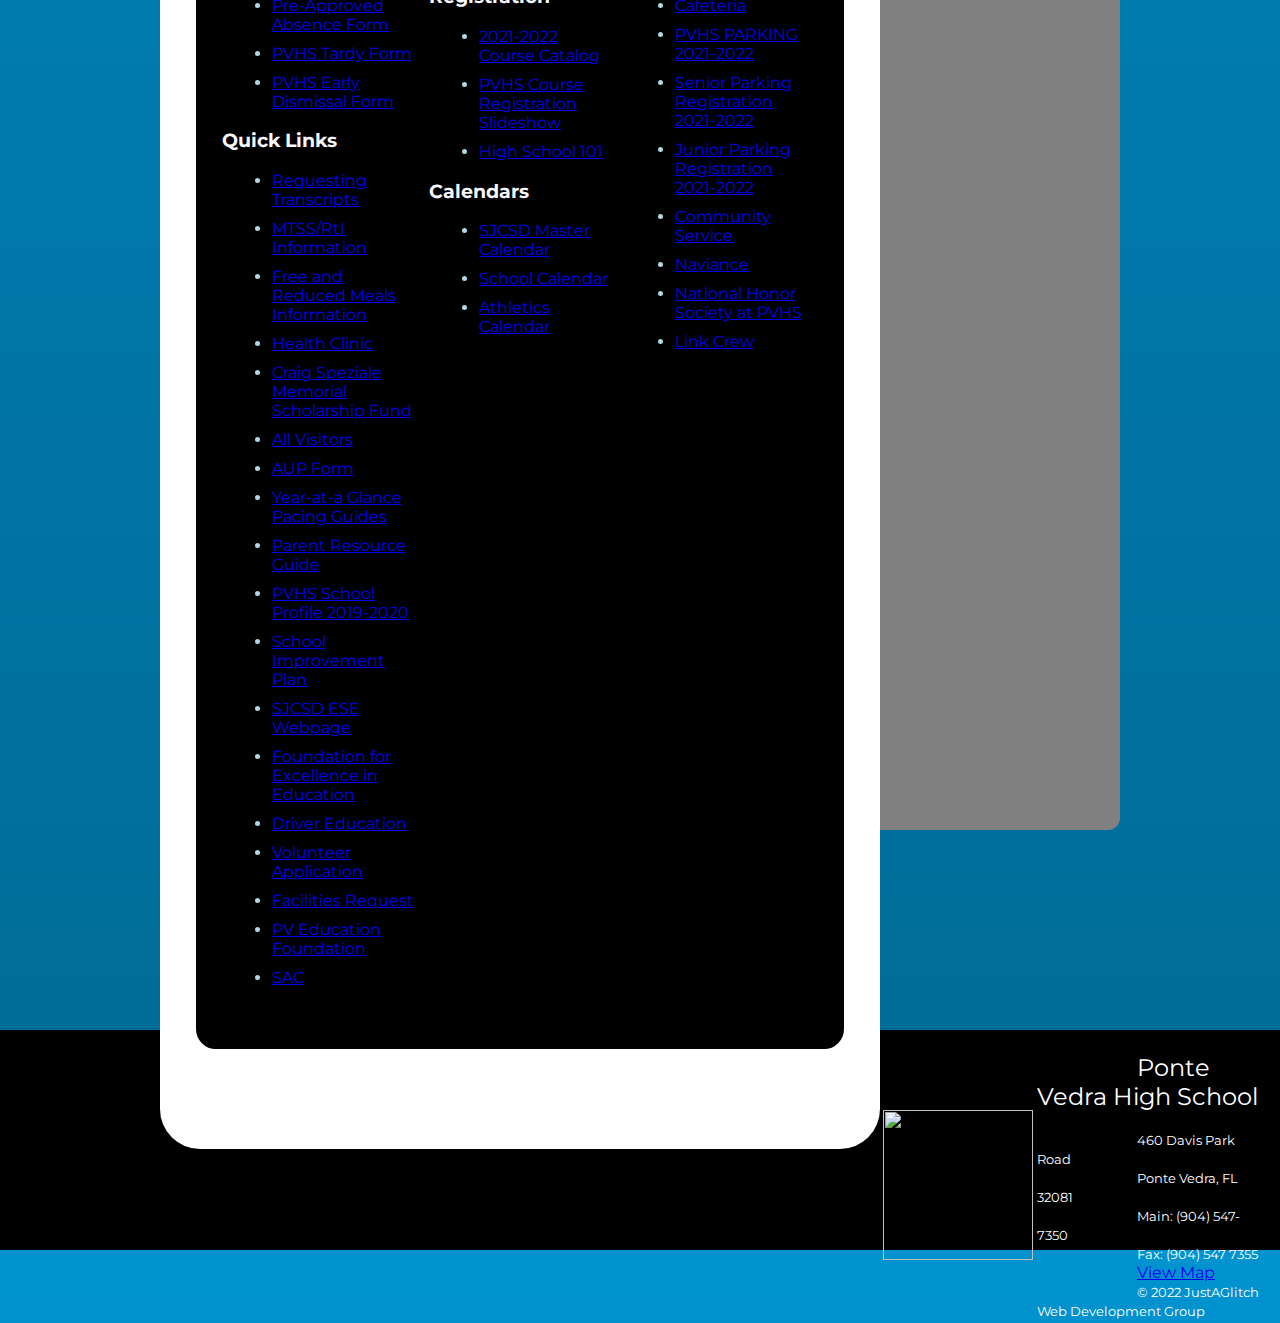
==== commit 48cd38ac: "5/9/2022 semifinal commit, free to be forked or used" ====
--- a/index.html
+++ b/index.html
@@ -74,6 +74,7 @@
       <div class="navbuttons">
       <a href="/index.html">Home</a>  
       <a href="https://www-pvhs.stjohns.k12.fl.us/wp-content/uploads/2021/08/2021-2022-PVHS-Bell-Schedule.pdf" target = "_blank">Bell Schedule</a>
+      <a href = "ResponsiveCalendar.html">Calendar</a>
       <a href="/subpages/links4students.html">Links for Students</a>  
       <a href="/subpages/PVHS-announcements.html">PVHS Announcements</a>
       <a onclick = "openNav()">More</a>
@@ -260,9 +261,7 @@
         </td>
       </tr>
       </table>
-      
-    </div>
-</div>
+    </div>
   
 
   </body>
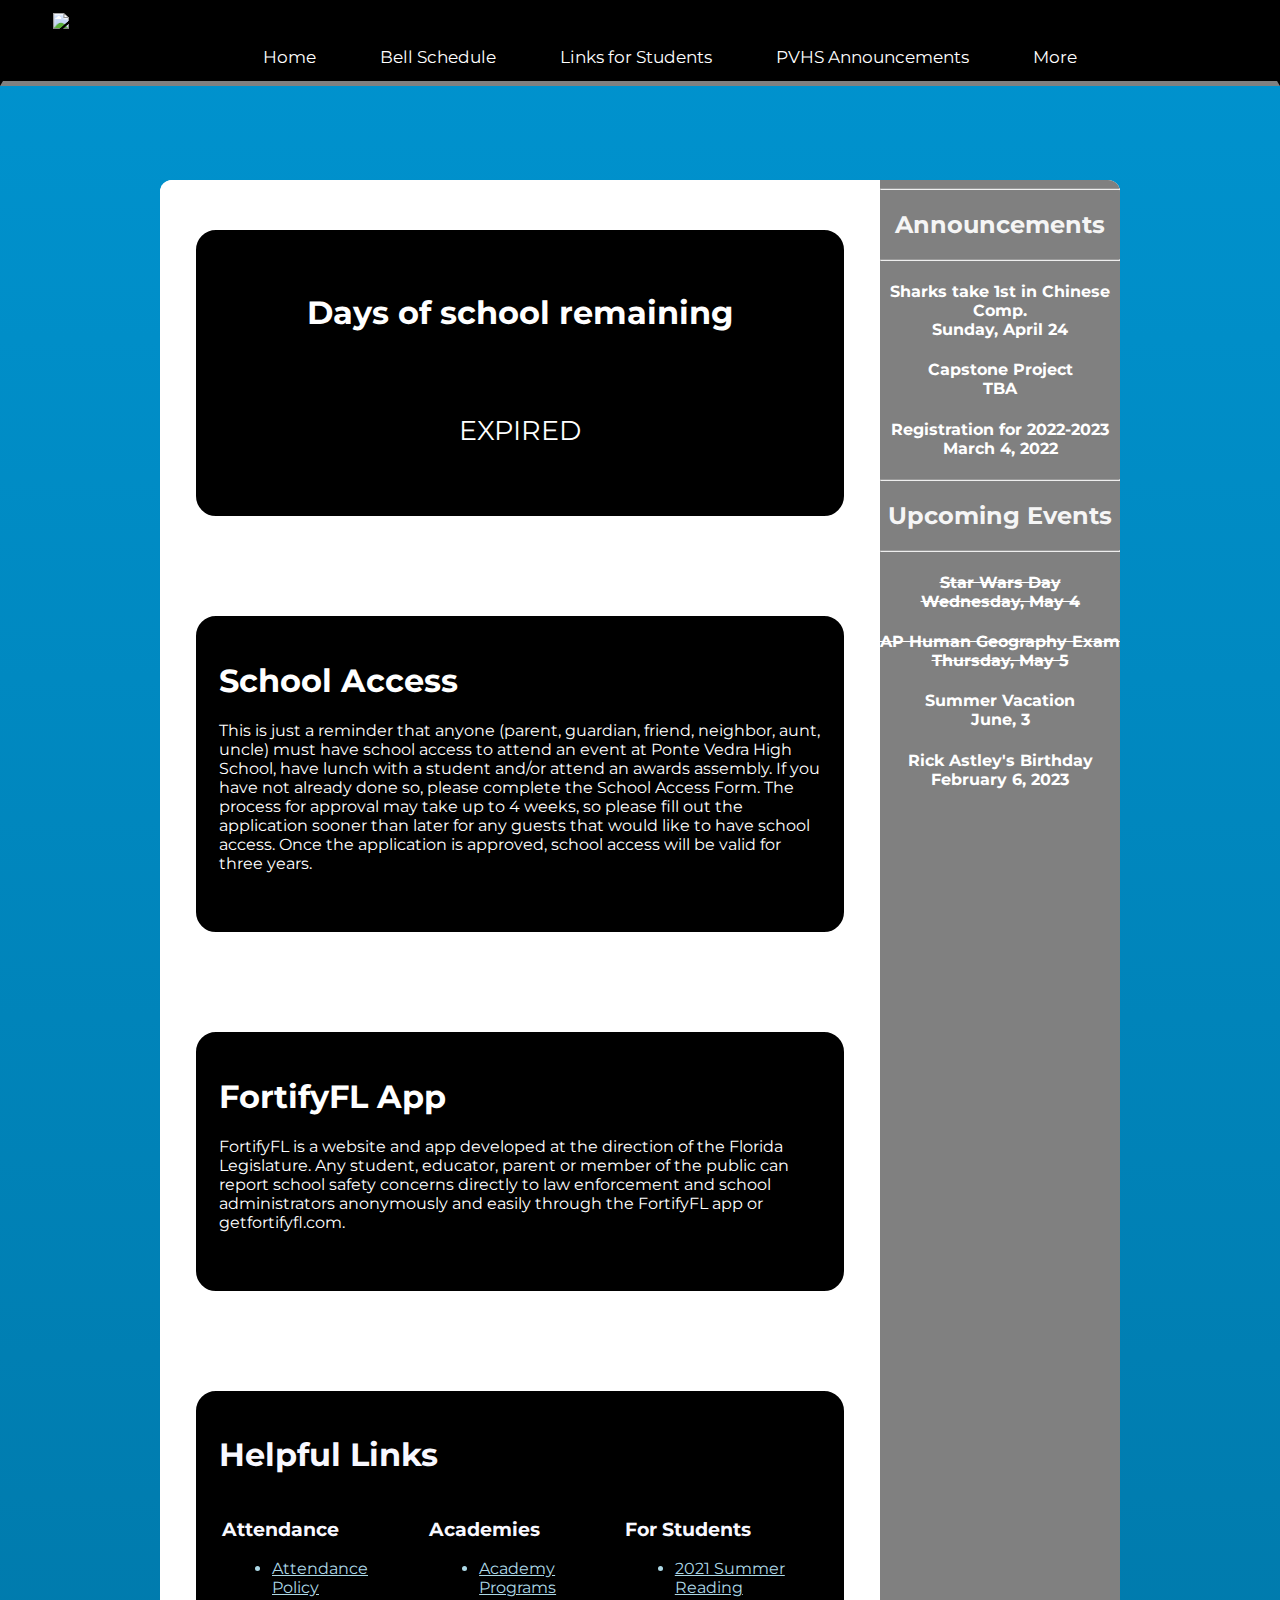
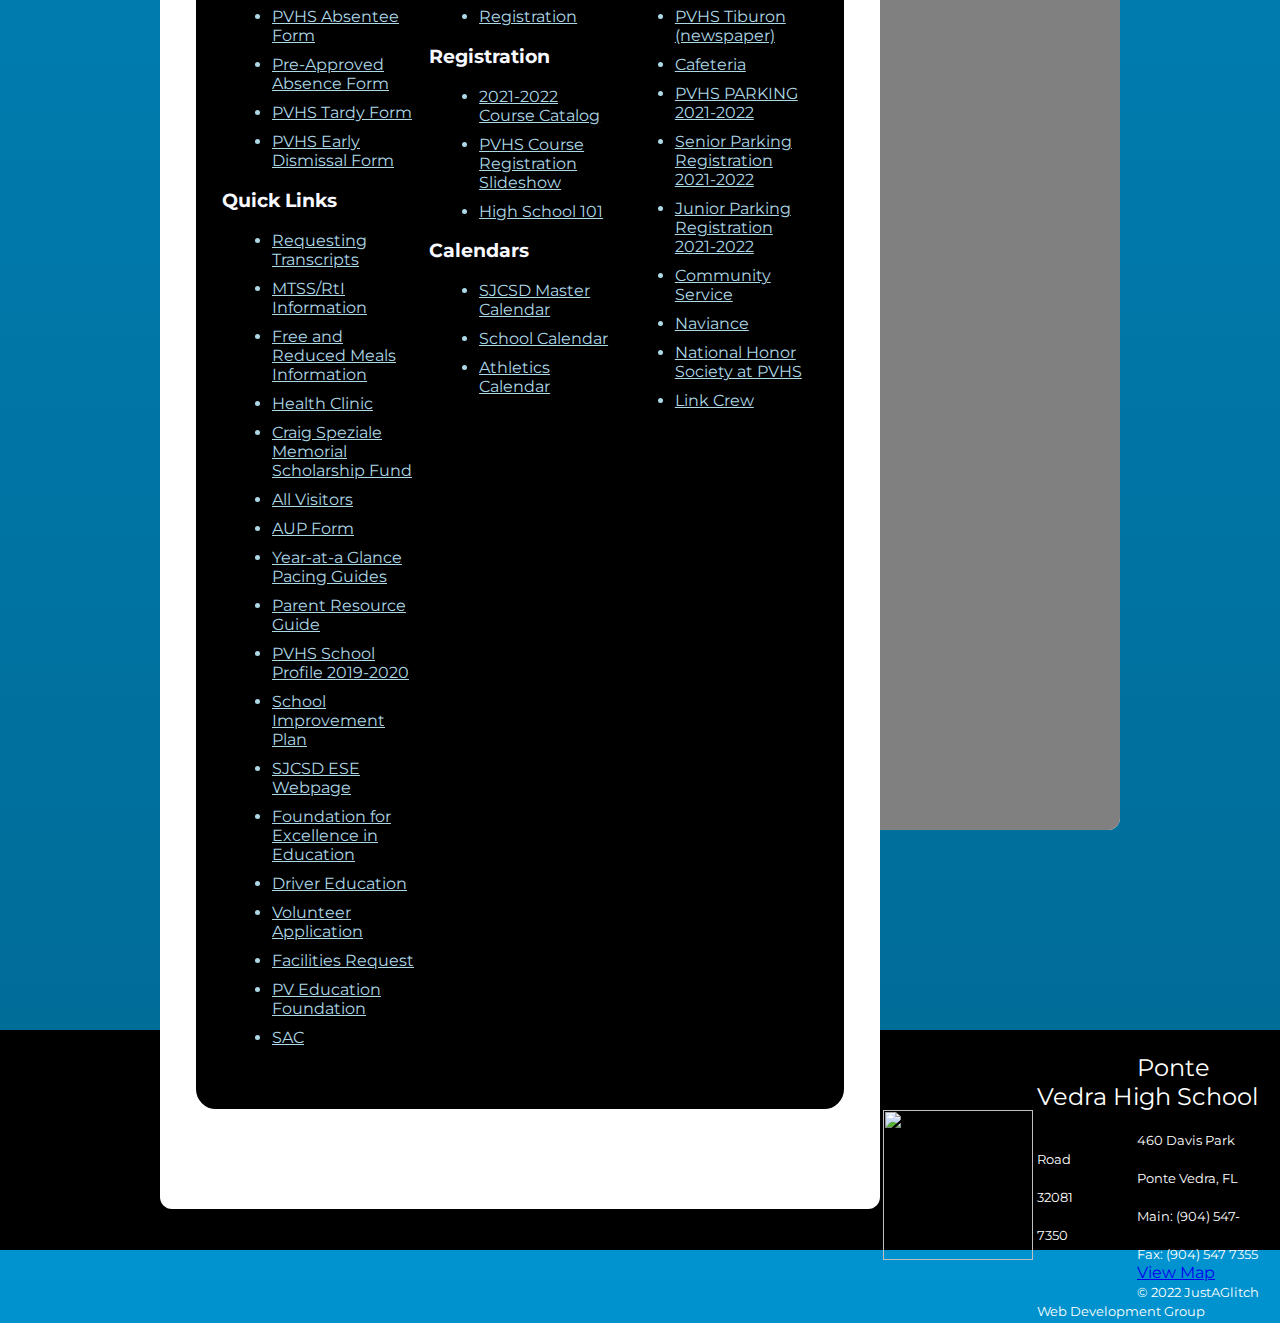
==== commit 71523168: "Actually final commit" ====
--- a/index.html
+++ b/index.html
@@ -4,6 +4,10 @@
 
 Copyright 2022 JustAGlitch Web Development Group
 
+Members of JustAGlitch Web Development Group include but are not limited to Aidan Procopio, Skylar Liu, Jason Li, and Graydon Gunning.
+
+This page belongs to all individuals listed above.
+
 Permission is hereby granted, free of charge, to any person obtaining a copy of this software and associated documentation files (the "Software"), to deal in the Software without restriction, including without limitation the rights to use, copy, modify, merge, publish, distribute, sublicense, and/or sell copies of the Software, and to permit persons to whom the Software is furnished to do so, subject to the following conditions:
 
 The above copyright notice and this permission notice shall be included in all copies or substantial portions of the Software.
@@ -13,10 +17,11 @@
 -->
 
 <!DOCTYPE html>
-<html lang>
+<html lang="en-us">
   <head>
     <meta charset="utf-8">
     <meta name="viewport" content="width=device-width">
+    <meta name="description" content="Ponte Vedra High School is a public high school in the St. Johns County School District, located in northeast St. Johns County, Florida.">
     <title>Ponte Vedra High School</title>
     <link href="/mainpage.css" rel="stylesheet" type="text/css" />
     <link href="/overall.css" rel="stylesheet" type="text/css" />
@@ -74,7 +79,7 @@
       <div class="navbuttons">
       <a href="/index.html">Home</a>  
       <a href="https://www-pvhs.stjohns.k12.fl.us/wp-content/uploads/2021/08/2021-2022-PVHS-Bell-Schedule.pdf" target = "_blank">Bell Schedule</a>
-      <a href = "ResponsiveCalendar.html">Calendar</a>
+      <!-- <a href = "ResponsiveCalendar.html">Calendar</a> -->
       <a href="/subpages/links4students.html">Links for Students</a>  
       <a href="/subpages/PVHS-announcements.html">PVHS Announcements</a>
       <a onclick = "openNav()">More</a>
@@ -83,11 +88,16 @@
 
 <div id="mySidenav" class="sidenav">
   <a href="javascript:void(0)" class="closebtn" onclick="closeNav()">&times;</a>
-  <a href="https://homeaccess.stjohns.k12.fl.us/HomeAccess/Account/LogOn?ReturnUrl=%2fhomeaccess" target = "_blank">Home Access<br>Center</a>
-  <a href="https://stjohnsschools.schoology.com/" target="_blank">Schoology for<br>Students</a>
-  <a href="https://www.stjohns.k12.fl.us/calendar/" target = "_blank">St. Johns<br>Calendar</a>
-  <a href="https://www-pvhs.stjohns.k12.fl.us/media/" target = "_blank">Media Center</a>
-  <a href="/giveyouup.mp4">Completely <br />legitimate <br />hyperlink</a>
+  
+  <a href="https://homeaccess.stjohns.k12.fl.us/HomeAccess/Account/LogOn?ReturnUrl=%2fhomeaccess" target = "_blank">Home Access<br>Center<br><br></a>
+  
+  <a href="https://stjohnsschools.schoology.com/" target="_blank">Schoology for<br>Students<br><br></a>
+  
+  <a href="https://www.stjohns.k12.fl.us/calendar/" target = "_blank">St. Johns<br>Calendar<br><br></a>
+  
+  <a href="https://www-pvhs.stjohns.k12.fl.us/media/" target = "_blank">Media Center<br><br><br></a>
+  
+  <a href="/giveyouup.mp4">Completely <br/>legitimate <br/>hyperlink</a>
 </div>
 
   <div id = "earlyRelease" style = "background-color:darkblue; font-size:30px; text-align:center; margin-top:130px; height:0px; padding-top:0px; visibility:hidden;"><h3>Its Early Release! School Ends At 2:50 Today</h3></div>
@@ -155,68 +165,68 @@
             <td>
               <h3>Attendance</h3>
               <ul>
-                <li><a href="/giveyouup.mp4">Attendance Policy</a></li>
-                <li><a href="/giveyouup.mp4">PVHS Absentee Form</a></li>
-                <li><a href="/giveyouup.mp4">Pre-Approved Absence Form</a></li>
-                <li><a href="/giveyouup.mp4">PVHS Tardy Form</a></li>
-                <li><a href="/giveyouup.mp4">PVHS Early Dismissal Form</a></li>
+                <li><a href="/giveyouup.mp4" target="_blank">Attendance Policy</a></li>
+                <li><a href="/giveyouup.mp4" target="_blank">PVHS Absentee Form</a></li>
+                <li><a href="/giveyouup.mp4" target="_blank">Pre-Approved Absence Form</a></li>
+                <li><a href="/giveyouup.mp4" target="_blank">PVHS Tardy Form</a></li>
+                <li><a href="/giveyouup.mp4" target="_blank">PVHS Early Dismissal Form</a></li>
               </ul>
               <h3>Quick Links</h3>
               <ul>
-                <li><a href="/giveyouup.mp4">Requesting Transcripts</a></li>
-                <li><a href="/giveyouup.mp4">MTSS/RtI Information</a></li>
-                <li><a href="/giveyouup.mp4">Free and Reduced Meals Information</a></li>
-                <li><a href="/giveyouup.mp4">Health Clinic</a></li>
-                <li><a href="/giveyouup.mp4">Craig Speziale Memorial Scholarship Fund</a></li>
-                <li><a href="/giveyouup.mp4">All Visitors</li>
-                <li><a href="/giveyouup.mp4">AUP Form</a></li>
-                <li><a href="/giveyouup.mp4">Year-at-a Glance Pacing Guides</a></li>
-                <li><a href="/giveyouup.mp4"a>Parent Resource Guide</a></li>
-                <li><a href="/giveyouup.mp4">PVHS School Profile 2019-2020</a></li>
-                <li><a href="/giveyouup.mp4">School Improvement Plan</a></li>
-                <li><a href="/giveyouup.mp4">SJCSD ESE Webpage</a></li>
-                <li><a href="/giveyouup.mp4">Foundation for Excellence in Education</a></li>
-                <li><a href="/giveyouup.mp4">Driver Education</a></li>
-                <li><a href="/giveyouup.mp4">Volunteer Application</a></li>
-                <li><a href="/giveyouup.mp4">Facilities Request</a></li>
-                <li><a href="/giveyouup.mp4">PV Education Foundation</a></li>
-                <li><a href="/giveyouup.mp4">SAC</li>
+                <li><a href="/giveyouup.mp4" target="_blank">Requesting Transcripts</a></li>
+                <li><a href="/giveyouup.mp4" target="_blank">MTSS/RtI Information</a></li>
+                <li><a href="/giveyouup.mp4" target="_blank">Free and Reduced Meals Information</a></li>
+                <li><a href="/giveyouup.mp4" target="_blank">Health Clinic</a></li>
+                <li><a href="/giveyouup.mp4" target="_blank">Craig Speziale Memorial Scholarship Fund</a></li>
+                <li><a href="/giveyouup.mp4" target="_blank">All Visitors</li>
+                <li><a href="/giveyouup.mp4" target="_blank">AUP Form</a></li>
+                <li><a href="/giveyouup.mp4" target="_blank">Year-at-a Glance Pacing Guides</a></li>
+                <li><a href="/giveyouup.mp4" target="_blank"a>Parent Resource Guide</a></li>
+                <li><a href="/giveyouup.mp4" target="_blank">PVHS School Profile 2019-2020</a></li>
+                <li><a href="/giveyouup.mp4" target="_blank">School Improvement Plan</a></li>
+                <li><a href="/giveyouup.mp4" target="_blank">SJCSD ESE Webpage</a></li>
+                <li><a href="/giveyouup.mp4" target="_blank">Foundation for Excellence in Education</a></li>
+                <li><a href="/giveyouup.mp4" target="_blank">Driver Education</a></li>
+                <li><a href="/giveyouup.mp4" target="_blank">Volunteer Application</a></li>
+                <li><a href="/giveyouup.mp4" target="_blank">Facilities Request</a></li>
+                <li><a href="/giveyouup.mp4" target="_blank">PV Education Foundation</a></li>
+                <li><a href="/giveyouup.mp4" target="_blank">SAC</li>
               </ul>
             </td>
             
             <td>
               <h3>Academies</h3>
               <ul>
-                <li><a href="/giveyouup.mp4">Academy Programs</a></li>
-                <li><a href="/giveyouup.mp4">Registration</a></li>
+                <li><a href="/giveyouup.mp4" target="_blank">Academy Programs</a></li>
+                <li><a href="/giveyouup.mp4" target="_blank">Registration</a></li>
               </ul>
               <h3>Registration</h3>
               <ul>
-                <li><a href="/giveyouup.mp4">2021-2022 Course Catalog</a></li>
-                <li><a href="/giveyouup.mp4">PVHS Course Registration Slideshow</a></li>
-                <li><a href="/giveyouup.mp4">High School 101</a></li>
+                <li><a href="/giveyouup.mp4" target="_blank">2021-2022 Course Catalog</a></li>
+                <li><a href="/giveyouup.mp4" target="_blank">PVHS Course Registration Slideshow</a></li>
+                <li><a href="/giveyouup.mp4" target="_blank">High School 101</a></li>
               </ul>
               <h3>Calendars</h3>
               <ul>
-                <li><a href="/giveyouup.mp4">SJCSD Master Calendar</a></li>
-                <li><a href="/giveyouup.mp4">School Calendar</a></li>
-                <li><a href="/giveyouup.mp4">Athletics Calendar</a></li>
+                <li><a href="/giveyouup.mp4" target="_blank">SJCSD Master Calendar</a></li>
+                <li><a href="/giveyouup.mp4" target="_blank">School Calendar</a></li>
+                <li><a href="/giveyouup.mp4" target="_blank">Athletics Calendar</a></li>
               </ul>
             </td>
             
             <td>
               <h3>For Students</h3>
               <ul>
-                <li><a href="/giveyouup.mp4">2021 Summer Reading</a></li>
-                <li><a href="/giveyouup.mp4">PVHS Tiburon (newspaper)</a></li>
-                <li><a href="/giveyouup.mp4">Cafeteria</a></li>
-                <li><a href="/giveyouup.mp4">PVHS PARKING 2021-2022</a></li>
-                <li><a href="/giveyouup.mp4">Senior Parking Registration 2021-2022</a></li>
-                <li><a href="/giveyouup.mp4">Junior Parking Registration 2021-2022</a></li>
-                <li><a href="/giveyouup.mp4">Community Service</a></li>
-                <li><a href="/giveyouup.mp4">Naviance</a></li>
-                <li><a href="/giveyouup.mp4">National Honor Society at PVHS</a></li>
-                <li><a href="/giveyouup.mp4">Link Crew</a></li>
+                <li><a href="/giveyouup.mp4" target="_blank">2021 Summer Reading</a></li>
+                <li><a href="/giveyouup.mp4" target="_blank">PVHS Tiburon (newspaper)</a></li>
+                <li><a href="/giveyouup.mp4" target="_blank">Cafeteria</a></li>
+                <li><a href="/giveyouup.mp4" target="_blank">PVHS PARKING 2021-2022</a></li>
+                <li><a href="/giveyouup.mp4" target="_blank">Senior Parking Registration 2021-2022</a></li>
+                <li><a href="/giveyouup.mp4" target="_blank">Junior Parking Registration 2021-2022</a></li>
+                <li><a href="/giveyouup.mp4" target="_blank">Community Service</a></li>
+                <li><a href="/giveyouup.mp4" target="_blank">Naviance</a></li>
+                <li><a href="/giveyouup.mp4" target="_blank">National Honor Society at PVHS</a></li>
+                <li><a href="/giveyouup.mp4" target="_blank">Link Crew</a></li>
               </ul>
             </td>
           </tr>
--- a/overall.css
+++ b/overall.css
@@ -89,11 +89,12 @@
   z-index: 101; /* Stay on top */
   top: 0; /* Stay at the top */
   left: 0;
-  background-color: #111; /* Black*/
+  background-color: #111; /*black*/
   overflow-x: hidden; /* Disable horizontal scroll */
   padding-top: 60px; /* Place content 60px from the top */
   transition: 0.5s; /* 0.5 second transition effect to slide in the sidenav */
   white-space: nowrap; /* prevent text from wrapping */
+  border-right: 0px solid gray;
 }
 
 /* The navigation menu links */
@@ -101,9 +102,18 @@
   padding: 8px 8px 8px 32px;
   text-decoration: none;
   font-size: 25px;
-  color: #818181;
+  color: rgb(150, 193, 212);
   display: block;
   transition: 0.3s;
+  /*border-top:1px solid gray;*/
+}
+
+.sidenav a:nth-child(even) {
+  background-color:rgb(46, 55, 59);
+}
+
+.sidenav a:nth-child(odd) {
+  background-color: #111;
 }
 
 /* When you mouse over the navigation links, change their color */
@@ -131,7 +141,7 @@
   margin-top:50px;
   margin-bottom:200px;
 /*   border:solid grey 5px; */
-  border-radius: 40px;
+  border-radius: 12px;
   background-color:white;
 
 }
@@ -143,7 +153,7 @@
   padding-top:50px;
   display:inline-block;
   float:left;
-  border-radius: 40px;
+  border-radius: 12px;
 }
 
 .sidemain {
@@ -177,9 +187,13 @@
   color:lightblue;
 }
 
-#helpfullinks a:visited a:visited:hover {
+#helpfullinks a:visited:hover {
   color:deepskyblue;
   text-decoration:underline;
+}
+
+#helpfullinks a:link {
+  color:lightblue;
 }
 
 #helpfullinks a:visited {
